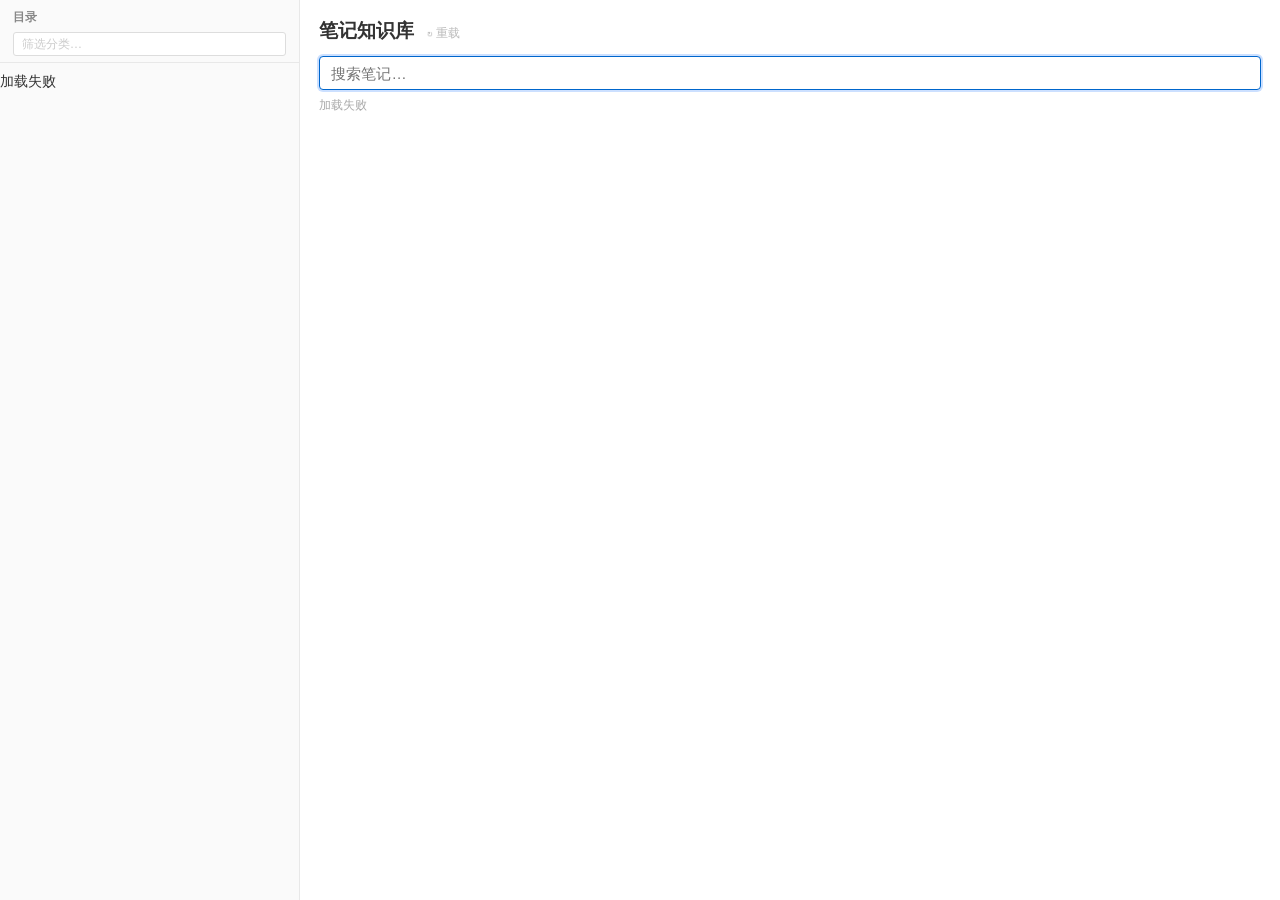
==== index.html @ eb3182e8 "Initial commit" ====
<!DOCTYPE html>
<html lang="zh-CN">
<head>
  <meta charset="UTF-8">
  <meta name="viewport" content="width=device-width, initial-scale=1.0">
  <title>笔记知识库</title>
  <style>
    *{box-sizing:border-box;margin:0;padding:0}
    body{
      font-family:-apple-system,BlinkMacSystemFont,"Segoe UI",Roboto,"Helvetica Neue",Arial,sans-serif;
      font-size:14px;line-height:1.6;color:#333;
      display:flex;height:100vh;overflow:hidden;
    }

    /* ── 左侧目录树 ── */
    #tree-panel{
      width:300px;min-width:300px;
      border-right:1px solid #e8e8e8;
      display:flex;flex-direction:column;
      background:#fafafa;overflow:hidden;
    }
    #tree-header{
      padding:.5rem .8rem .4rem;
      border-bottom:1px solid #e8e8e8;flex-shrink:0;
    }
    #tree-header-label{
      font-size:.72rem;font-weight:600;color:#888;
      text-transform:uppercase;letter-spacing:.06em;
      margin-bottom:.35rem;
    }
    #tree-filter{
      width:100%;font-size:.78rem;padding:.25rem .5rem;
      border:1px solid #ddd;border-radius:3px;
      font-family:inherit;background:#fff;color:#333;
      box-sizing:border-box;
    }
    #tree-filter:focus{outline:none;border-color:#0066cc;box-shadow:0 0 0 2px #cce0ff40}
    #tree-filter::placeholder{color:#ccc}
    #tree-scroll{flex:1;overflow-y:auto;padding:.4rem 0}
    .tree-node{user-select:none}
    .tree-row{
      display:flex;align-items:center;gap:3px;
      padding:2px 8px 2px 0;cursor:pointer;
      border-radius:3px;white-space:nowrap;overflow:hidden;
    }
    .tree-row:hover{background:#efefef}
    .tree-row.selected{background:#e3eeff;color:#0055cc}
    .tree-row.selected .tree-count{color:#4488dd}
    .tree-toggle{
      width:14px;flex-shrink:0;font-size:.6rem;color:#bbb;
      text-align:center;cursor:pointer;
    }
    .tree-toggle:hover{color:#555}
    .tree-name{flex:1;overflow:hidden;text-overflow:ellipsis;font-size:.82rem;color:#444}
    .tree-row.selected .tree-name{color:#0055cc}
    .tree-count{font-size:.7rem;color:#bbb;flex-shrink:0;margin-right:4px}
    .tree-children{display:none}
    .tree-children.open{display:block}

    /* ── 右侧主面板 ── */
    #main-panel{flex:1;display:flex;flex-direction:column;overflow:hidden;padding:1rem 1.2rem}
    #main-top{display:flex;align-items:baseline;gap:.8rem;margin-bottom:.6rem;flex-shrink:0}
    h1{font-size:1.2rem;font-weight:600;border-bottom:none;white-space:nowrap}
    #reload-btn{
      font-size:.73rem;color:#bbb;cursor:pointer;
      border:none;background:none;padding:0;
    }
    #reload-btn:hover{color:#555}
    #search-input{
      width:100%;font-size:.95rem;padding:.45rem .7rem;
      border:1px solid #ddd;border-radius:4px;
      font-family:inherit;flex-shrink:0;
    }
    #search-input:focus{outline:none;border-color:#0066cc;box-shadow:0 0 0 2px #cce0ff}
    #status{font-size:.76rem;color:#aaa;margin:.4rem 0;flex-shrink:0;min-height:1em}
    #results{list-style:none;flex:1;overflow-y:auto;padding-right:4px}
    #results li{padding:.55rem 0;border-bottom:1px solid #f0f0f0;position:relative}
    #results li:last-child{border-bottom:none}
    #results li:hover .del-btn{opacity:1}
    #results a{font-size:.92rem;font-weight:500;color:#0066cc;text-decoration:none}
    #results a:hover{text-decoration:underline}
    .crumb{font-size:.72rem;color:#bbb;margin:.1rem 0 .2rem}
    .crumb-link{cursor:pointer}
    .crumb-link:hover{color:#0066cc;text-decoration:underline}
    .snippet{font-size:.82rem;color:#666;line-height:1.5}
    mark{background:#fff3b0;color:inherit;border-radius:2px;padding:0 1px}
    .row-actions{
      position:absolute;top:.55rem;right:0;
      display:flex;gap:4px;opacity:0;transition:opacity .1s;
    }
    #results li:hover .row-actions{opacity:1}
    .del-btn,.edit-btn{
      background:none;border:none;cursor:pointer;
      font-size:.82rem;color:#ccc;padding:0 2px;line-height:1;
      text-decoration:none;
    }
    .del-btn:hover{color:#cc3333}
    .edit-btn:hover{color:#0066cc}

    @media(max-width:600px){
      #tree-panel{display:none}
    }
  </style>
</head>
<body>

<aside id="tree-panel">
  <div id="tree-header">
    <div id="tree-header-label">目录</div>
    <input id="tree-filter" type="text" placeholder="筛选分类…" autocomplete="off" spellcheck="false">
  </div>
  <div id="tree-scroll">
    <div id="tree-container"></div>
  </div>
</aside>

<div id="main-panel">
  <div id="main-top">
    <h1>笔记知识库</h1>
    <button id="reload-btn" title="重新加载索引">↻ 重载</button>
  </div>
  <input id="search-input" type="text" placeholder="搜索笔记…" autofocus autocomplete="off" spellcheck="false">
  <div id="status"></div>
  <ul id="results"></ul>
</div>

<script>
const input     = document.getElementById('search-input');
const status    = document.getElementById('status');
const results   = document.getElementById('results');
const reloadBtn = document.getElementById('reload-btn');
const treeContainer = document.getElementById('tree-container');

let timer, totalCount = 0, selectedCls = '', selectedRow = null;
const rowByPath = {};

// ── 初始化 ────────────────────────────────────────────────────────────────────

Promise.all([
  fetch('/api/search').then(r => r.json()),
  fetch('/api/tree').then(r => r.json()),
]).then(([search, tree]) => {
  totalCount = search.count;
  status.textContent = search.count + ' 篇笔记';
  renderTree(tree, treeContainer, 0);
}).catch(() => {
  status.textContent = '加载失败';
  treeContainer.textContent = '加载失败';
});

// ── 重载 ──────────────────────────────────────────────────────────────────────

reloadBtn.addEventListener('click', () => {
  reloadBtn.textContent = '↻ …';
  fetch('/api/reload').then(r => r.json()).then(d => {
    totalCount = d.count;
    status.textContent = d.count + ' 篇笔记（已重载）';
    reloadBtn.textContent = '↻ 重载';
    return fetch('/api/tree').then(r => r.json());
  }).then(tree => {
    treeContainer.innerHTML = '';
    for (const k in rowByPath) delete rowByPath[k];
    renderTree(tree, treeContainer, 0);
  });
});

// ── 目录树渲染 ────────────────────────────────────────────────────────────────

function renderTree(node, container, depth) {
  // 根节点特殊处理：显示为"全部笔记"
  if (depth === 0) {
    const allRow = makeRow('全部笔记', '', node.count, container, depth);
    allRow.classList.add('selected');
    selectedRow = allRow;
  }

  (node.children || []).forEach(child => {
    const nodeEl = document.createElement('div');
    nodeEl.className = 'tree-node';
    container.appendChild(nodeEl);

    const hasChildren = child.children && child.children.length > 0;
    const row = makeRow(child.name, child.path, child.count, nodeEl, depth + 1);

    if (hasChildren) {
      const childrenEl = document.createElement('div');
      childrenEl.className = 'tree-children';
      nodeEl.appendChild(childrenEl);

      const toggle = row.querySelector('.tree-toggle');
      toggle.textContent = '▸';
      toggle.addEventListener('click', e => {
        e.stopPropagation();
        const open = childrenEl.classList.toggle('open');
        toggle.textContent = open ? '▾' : '▸';
      });

      renderTree(child, childrenEl, depth + 1);
    }
  });
}

function makeRow(name, path, count, container, depth) {
  const row = document.createElement('div');
  row.className = 'tree-row';
  row.style.paddingLeft = (8 + depth * 12) + 'px';

  const hasChildren = false; // toggle added separately if needed

  const toggle = document.createElement('span');
  toggle.className = 'tree-toggle';
  toggle.textContent = ''; // filled in if has children

  const nameEl = document.createElement('span');
  nameEl.className = 'tree-name';
  nameEl.textContent = name;
  nameEl.title = name;

  const countEl = document.createElement('span');
  countEl.className = 'tree-count';
  countEl.textContent = count;

  row.appendChild(toggle);
  row.appendChild(nameEl);
  row.appendChild(countEl);
  container.appendChild(row);

  if (path) rowByPath[path] = row;

  row.addEventListener('click', () => {
    if (selectedRow) selectedRow.classList.remove('selected');
    row.classList.add('selected');
    selectedRow = row;
    selectedCls = path;
    doSearch();
  });

  return row;
}

function expandToRow(row) {
  let node = row.parentElement; // .tree-node
  while (node) {
    const parent = node.parentElement;
    if (parent && parent.classList.contains('tree-children')) {
      parent.classList.add('open');
      const parentNode = parent.parentElement; // .tree-node
      if (parentNode) {
        const toggle = parentNode.querySelector(':scope > .tree-row .tree-toggle');
        if (toggle && toggle.textContent) toggle.textContent = '▾';
      }
      node = parentNode;
    } else {
      break;
    }
  }
}

function selectByPath(path) {
  const row = rowByPath[path];
  if (!row) return;
  if (selectedRow) selectedRow.classList.remove('selected');
  row.classList.add('selected');
  selectedRow = row;
  selectedCls = path;
  expandToRow(row);
  row.scrollIntoView({block: 'nearest', behavior: 'smooth'});
  doSearch();
}

// ── 目录树筛选 ────────────────────────────────────────────────────────────────

const treeFilter = document.getElementById('tree-filter');
treeFilter.addEventListener('input', () => {
  const q = treeFilter.value.trim().toLowerCase();
  filterTree(treeContainer, q);
});

function filterTree(container, q) {
  if (!q) {
    // 清除筛选：恢复原始状态
    container.querySelectorAll('.tree-node').forEach(node => {
      node.style.display = '';
    });
    container.querySelectorAll('.tree-children').forEach(el => {
      el.classList.remove('open');
    });
    container.querySelectorAll('.tree-toggle').forEach(el => {
      if (el.textContent) el.textContent = '▸';
    });
    return;
  }

  // 对每个 tree-node：若自身或任意后代名称匹配则显示，并展开到匹配节点
  function processNode(nodeEl) {
    const row = nodeEl.querySelector(':scope > .tree-row');
    if (!row) return false;
    const nameEl = row.querySelector('.tree-name');
    const selfMatch = nameEl && nameEl.textContent.toLowerCase().includes(q);

    const childrenEl = nodeEl.querySelector(':scope > .tree-children');
    let childMatch = false;
    if (childrenEl) {
      childrenEl.querySelectorAll(':scope > .tree-node').forEach(child => {
        if (processNode(child)) childMatch = true;
      });
    }

    const visible = selfMatch || childMatch;
    nodeEl.style.display = visible ? '' : 'none';

    if (visible && childrenEl) {
      childrenEl.classList.add('open');
      const toggle = row.querySelector('.tree-toggle');
      if (toggle && toggle.textContent) toggle.textContent = '▾';
    }
    return visible;
  }

  // 只处理根下的 tree-node（"全部笔记"行不是 tree-node）
  container.querySelectorAll(':scope > .tree-node').forEach(processNode);
}

// ── 搜索 ──────────────────────────────────────────────────────────────────────

input.addEventListener('input', () => {
  clearTimeout(timer);
  timer = setTimeout(doSearch, 90);
});

function esc(s) {
  return s.replace(/&/g,'&amp;').replace(/</g,'&lt;').replace(/>/g,'&gt;');
}

function highlight(text, tokens) {
  if (!tokens.length) return esc(text);
  const pats = tokens.map(t => t.replace(/[.*+?^${}()|[\]\\]/g,'\\$&'));
  return esc(text).replace(new RegExp('('+pats.join('|')+')', 'gi'), '<mark>$1</mark>');
}

async function doSearch() {
  const q = input.value.trim();
  let url = '/api/search?limit=100';
  if (q) url += '&q=' + encodeURIComponent(q);
  if (selectedCls) url += '&cls=' + encodeURIComponent(selectedCls);

  const data = await fetch(url).then(r => r.json());
  const tokens = q ? (q.toLowerCase().match(/[\w一-鿿぀-ヿ＀-￯]+/g) || []) : [];

  if (data.total === 0) {
    status.textContent = q ? '无结果' : '此分类下无笔记';
    results.innerHTML = '';
    return;
  }

  const label = selectedCls
    ? `${data.total} 篇` + (q ? ` · 搜索"${q}"` : '')
    : (q ? `${data.total} 条结果` : `${data.count} 篇笔记`);
  status.textContent = label + (data.total > 100 ? '（显示前 100 条）' : '');

  results.innerHTML = data.results.map(e => `
    <li data-path="${e.path}">
      <a href="${e.path}" target="_blank">${highlight(e.title, tokens)}</a>
      <span class="row-actions">
        <a class="edit-btn" href="/edit/${e.path.split('/').pop()}" title="编辑">✎</a>
        <button class="del-btn" title="删除笔记">✕</button>
      </span>
      ${e.crumb.length ? `<div class="crumb">${e.crumb.map((seg, i) =>
        `<span class="crumb-link" data-cls="${esc(e.crumb.slice(0,i+1).join('/'))}">${esc(seg)}</span>`
      ).join(' / ')}</div>` : ''}
      ${e.snippet ? `<div class="snippet">${highlight(e.snippet, tokens)}</div>` : ''}
    </li>`).join('');

  results.querySelectorAll('.crumb-link').forEach(span => {
    span.addEventListener('click', () => selectByPath(span.dataset.cls));
  });

  results.querySelectorAll('.del-btn').forEach(btn => {
    btn.addEventListener('click', async e => {
      e.preventDefault();
      const li = btn.closest('li');
      const notePath = li.dataset.path;
      const filename = notePath.split('/').pop();
      if (!confirm(`删除笔记？\n${filename}`)) return;
      const res = await fetch(`/api/notes/${encodeURIComponent(filename)}`, {method: 'DELETE'});
      const data = await res.json();
      if (data.ok) {
        li.remove();
        totalCount = data.count;
        status.textContent = status.textContent.replace(/\d+ 篇笔记/, data.count + ' 篇笔记');
        // Refresh tree counts
        fetch('/api/tree').then(r => r.json()).then(tree => {
          treeContainer.innerHTML = '';
          renderTree(tree, treeContainer, 0);
        });
      } else {
        alert('删除失败：' + (data.error || '未知错误'));
      }
    });
  });
}
</script>
</body>
</html>
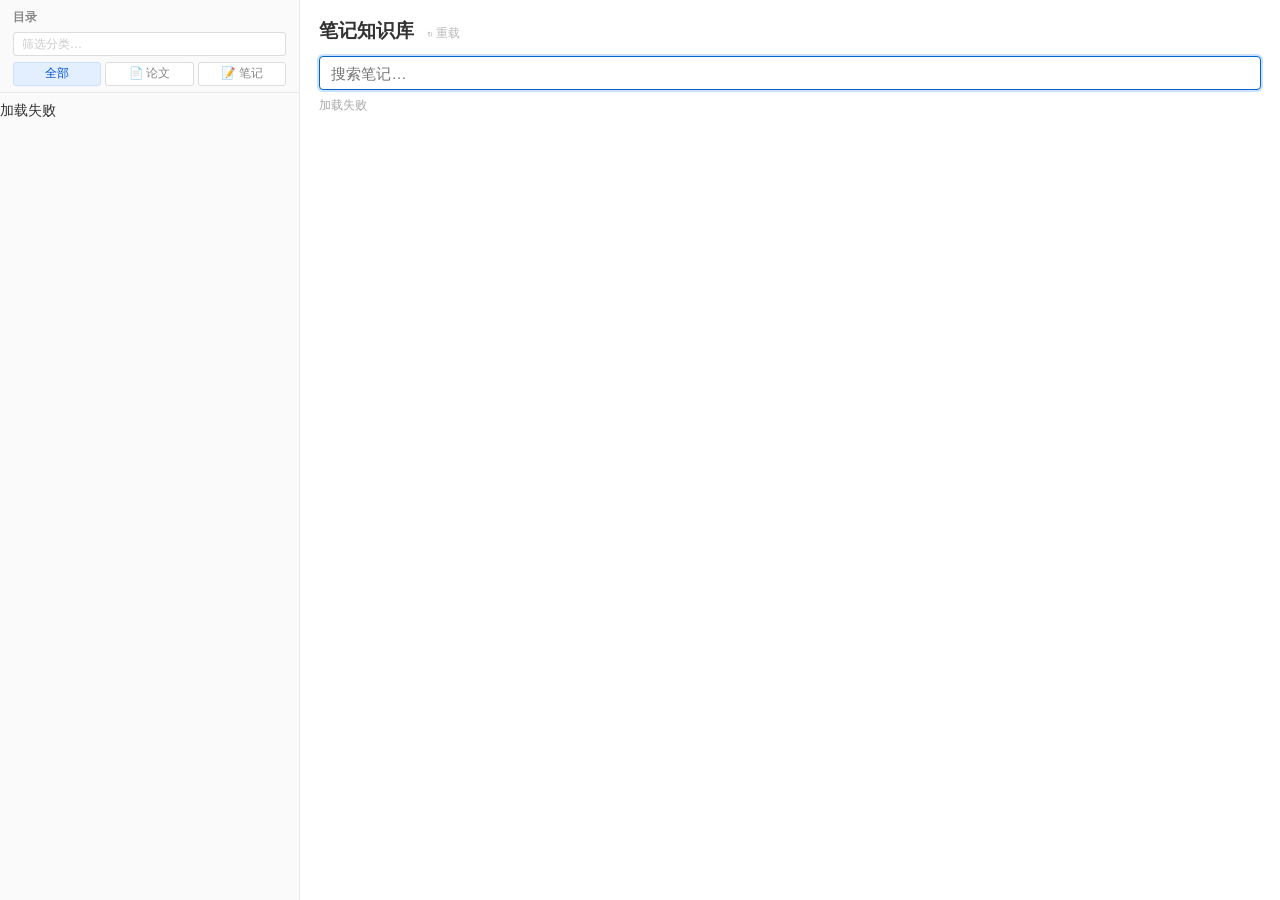
==== commit 298bdfc9: "Rework chat pipeline and search; restyle notes HTML Co-Authored-By: Claude Fable 5 <noreply@anthropi" ====
--- a/index.html
+++ b/index.html
@@ -12,7 +12,7 @@
       display:flex;height:100vh;overflow:hidden;
     }
 
-    /* ── 左侧目录树 ── */
+    /* ── Left directory tree ── */
     #tree-panel{
       width:300px;min-width:300px;
       border-right:1px solid #e8e8e8;
@@ -36,6 +36,14 @@
     }
     #tree-filter:focus{outline:none;border-color:#0066cc;box-shadow:0 0 0 2px #cce0ff40}
     #tree-filter::placeholder{color:#ccc}
+    #category-filter{display:flex;gap:4px;margin-top:.35rem}
+    .cat-btn{
+      flex:1;font-size:.72rem;padding:.22rem .3rem;
+      border:1px solid #ddd;border-radius:3px;
+      background:#fff;color:#888;cursor:pointer;font-family:inherit;
+    }
+    .cat-btn:hover{border-color:#bbb;color:#555}
+    .cat-btn.active{background:#e3eeff;border-color:#cce0ff;color:#0055cc}
     #tree-scroll{flex:1;overflow-y:auto;padding:.4rem 0}
     .tree-node{user-select:none}
     .tree-row{
@@ -57,7 +65,7 @@
     .tree-children{display:none}
     .tree-children.open{display:block}
 
-    /* ── 右侧主面板 ── */
+    /* ── Right main panel ── */
     #main-panel{flex:1;display:flex;flex-direction:column;overflow:hidden;padding:1rem 1.2rem}
     #main-top{display:flex;align-items:baseline;gap:.8rem;margin-bottom:.6rem;flex-shrink:0}
     h1{font-size:1.2rem;font-weight:600;border-bottom:none;white-space:nowrap}
@@ -79,23 +87,33 @@
     #results li:hover .del-btn{opacity:1}
     #results a{font-size:.92rem;font-weight:500;color:#0066cc;text-decoration:none}
     #results a:hover{text-decoration:underline}
+    .cat-badge{
+      font-size:.68rem;color:#999;background:#f3f3f3;
+      border-radius:3px;padding:0 5px;margin-left:6px;
+      vertical-align:middle;white-space:nowrap;
+    }
+    .cat-badge.cat-paper{color:#a8720a;background:#fff4e0}
+    .cat-badge.cat-note{color:#5566aa;background:#eef0fa}
     .crumb{font-size:.72rem;color:#bbb;margin:.1rem 0 .2rem}
     .crumb-link{cursor:pointer}
     .crumb-link:hover{color:#0066cc;text-decoration:underline}
     .snippet{font-size:.82rem;color:#666;line-height:1.5}
+    .lang-links{display:inline-flex;gap:3px;margin-left:5px;vertical-align:middle}
+    .lang-link{font-size:.68rem;color:#888;background:#f3f3f3;border-radius:3px;
+      padding:0 5px;text-decoration:none;white-space:nowrap}
+    .lang-link:hover{color:#0066cc;background:#e3eeff}
     mark{background:#fff3b0;color:inherit;border-radius:2px;padding:0 1px}
     .row-actions{
       position:absolute;top:.55rem;right:0;
       display:flex;gap:4px;opacity:0;transition:opacity .1s;
     }
     #results li:hover .row-actions{opacity:1}
-    .del-btn,.edit-btn{
+    .del-btn{
       background:none;border:none;cursor:pointer;
       font-size:.82rem;color:#ccc;padding:0 2px;line-height:1;
       text-decoration:none;
     }
     .del-btn:hover{color:#cc3333}
-    .edit-btn:hover{color:#0066cc}
 
     @media(max-width:600px){
       #tree-panel{display:none}
@@ -108,6 +126,11 @@
   <div id="tree-header">
     <div id="tree-header-label">目录</div>
     <input id="tree-filter" type="text" placeholder="筛选分类…" autocomplete="off" spellcheck="false">
+    <div id="category-filter">
+      <button class="cat-btn active" data-cat="">全部</button>
+      <button class="cat-btn" data-cat="paper">📄 论文</button>
+      <button class="cat-btn" data-cat="note">📝 笔记</button>
+    </div>
   </div>
   <div id="tree-scroll">
     <div id="tree-container"></div>
@@ -131,10 +154,10 @@
 const reloadBtn = document.getElementById('reload-btn');
 const treeContainer = document.getElementById('tree-container');
 
-let timer, totalCount = 0, selectedCls = '', selectedRow = null;
+let timer, totalCount = 0, selectedCls = '', selectedCategory = '', selectedRow = null;
 const rowByPath = {};
 
-// ── 初始化 ────────────────────────────────────────────────────────────────────
+// ── Initialization ────────────────────────────────────────────────────────────────────
 
 Promise.all([
   fetch('/api/search').then(r => r.json()),
@@ -148,7 +171,7 @@
   treeContainer.textContent = '加载失败';
 });
 
-// ── 重载 ──────────────────────────────────────────────────────────────────────
+// ── Reload ──────────────────────────────────────────────────────────────────────
 
 reloadBtn.addEventListener('click', () => {
   reloadBtn.textContent = '↻ …';
@@ -164,10 +187,10 @@
   });
 });
 
-// ── 目录树渲染 ────────────────────────────────────────────────────────────────
+// ── Directory tree rendering ────────────────────────────────────────────────────────────────
 
 function renderTree(node, container, depth) {
-  // 根节点特殊处理：显示为"全部笔记"
+  // Special handling for the root node: display it as "全部笔记"
   if (depth === 0) {
     const allRow = makeRow('全部笔记', '', node.count, container, depth);
     allRow.classList.add('selected');
@@ -268,7 +291,18 @@
   doSearch();
 }
 
-// ── 目录树筛选 ────────────────────────────────────────────────────────────────
+// ── Category filter ──────────────────────────────────────────────────────────────────
+
+document.querySelectorAll('.cat-btn').forEach(btn => {
+  btn.addEventListener('click', () => {
+    document.querySelectorAll('.cat-btn').forEach(b => b.classList.remove('active'));
+    btn.classList.add('active');
+    selectedCategory = btn.dataset.cat;
+    doSearch();
+  });
+});
+
+// ── Directory tree filter ────────────────────────────────────────────────────────────────
 
 const treeFilter = document.getElementById('tree-filter');
 treeFilter.addEventListener('input', () => {
@@ -278,7 +312,7 @@
 
 function filterTree(container, q) {
   if (!q) {
-    // 清除筛选：恢复原始状态
+    // Clear the filter: restore the original state
     container.querySelectorAll('.tree-node').forEach(node => {
       node.style.display = '';
     });
@@ -291,7 +325,7 @@
     return;
   }
 
-  // 对每个 tree-node：若自身或任意后代名称匹配则显示，并展开到匹配节点
+  // For each tree-node: show it if its own name or any descendant name matches, and expand to the matching node
   function processNode(nodeEl) {
     const row = nodeEl.querySelector(':scope > .tree-row');
     if (!row) return false;
@@ -317,11 +351,11 @@
     return visible;
   }
 
-  // 只处理根下的 tree-node（"全部笔记"行不是 tree-node）
+  // Only process tree-nodes directly under the root (the "全部笔记" row is not a tree-node)
   container.querySelectorAll(':scope > .tree-node').forEach(processNode);
 }
 
-// ── 搜索 ──────────────────────────────────────────────────────────────────────
+// ── Search ──────────────────────────────────────────────────────────────────────
 
 input.addEventListener('input', () => {
   clearTimeout(timer);
@@ -338,11 +372,14 @@
   return esc(text).replace(new RegExp('('+pats.join('|')+')', 'gi'), '<mark>$1</mark>');
 }
 
+const RESULT_LIMIT = 10000;
+
 async function doSearch() {
   const q = input.value.trim();
-  let url = '/api/search?limit=100';
+  let url = '/api/search?limit=' + RESULT_LIMIT;
   if (q) url += '&q=' + encodeURIComponent(q);
   if (selectedCls) url += '&cls=' + encodeURIComponent(selectedCls);
+  if (selectedCategory) url += '&cat=' + encodeURIComponent(selectedCategory);
 
   const data = await fetch(url).then(r => r.json());
   const tokens = q ? (q.toLowerCase().match(/[\w一-鿿぀-ヿ＀-￯]+/g) || []) : [];
@@ -353,23 +390,34 @@
     return;
   }
 
-  const label = selectedCls
+  const label = (selectedCls || selectedCategory)
     ? `${data.total} 篇` + (q ? ` · 搜索"${q}"` : '')
     : (q ? `${data.total} 条结果` : `${data.count} 篇笔记`);
-  status.textContent = label + (data.total > 100 ? '（显示前 100 条）' : '');
-
-  results.innerHTML = data.results.map(e => `
+  status.textContent = label + (data.total > RESULT_LIMIT ? `（显示前 ${RESULT_LIMIT} 条）` : '');
+
+  const catLabel = {paper: '📄 论文', note: '📝 笔记'};
+
+  results.innerHTML = data.results.map(e => {
+    const langLinks = e.langs
+      ? Object.entries(e.langs)
+          .filter(([, p]) => p !== e.path)
+          .map(([l, p]) => `<a class="lang-link" href="${p}">${esc(l)}</a>`)
+          .join('')
+      : '';
+    return `
     <li data-path="${e.path}">
       <a href="${e.path}" target="_blank">${highlight(e.title, tokens)}</a>
+      ${e.category && catLabel[e.category] ? `<span class="cat-badge cat-${e.category}">${catLabel[e.category]}</span>` : ''}
+      ${langLinks ? `<span class="lang-links">${langLinks}</span>` : ''}
       <span class="row-actions">
-        <a class="edit-btn" href="/edit/${e.path.split('/').pop()}" title="编辑">✎</a>
         <button class="del-btn" title="删除笔记">✕</button>
       </span>
       ${e.crumb.length ? `<div class="crumb">${e.crumb.map((seg, i) =>
         `<span class="crumb-link" data-cls="${esc(e.crumb.slice(0,i+1).join('/'))}">${esc(seg)}</span>`
       ).join(' / ')}</div>` : ''}
       ${e.snippet ? `<div class="snippet">${highlight(e.snippet, tokens)}</div>` : ''}
-    </li>`).join('');
+    </li>`;
+  }).join('');
 
   results.querySelectorAll('.crumb-link').forEach(span => {
     span.addEventListener('click', () => selectByPath(span.dataset.cls));
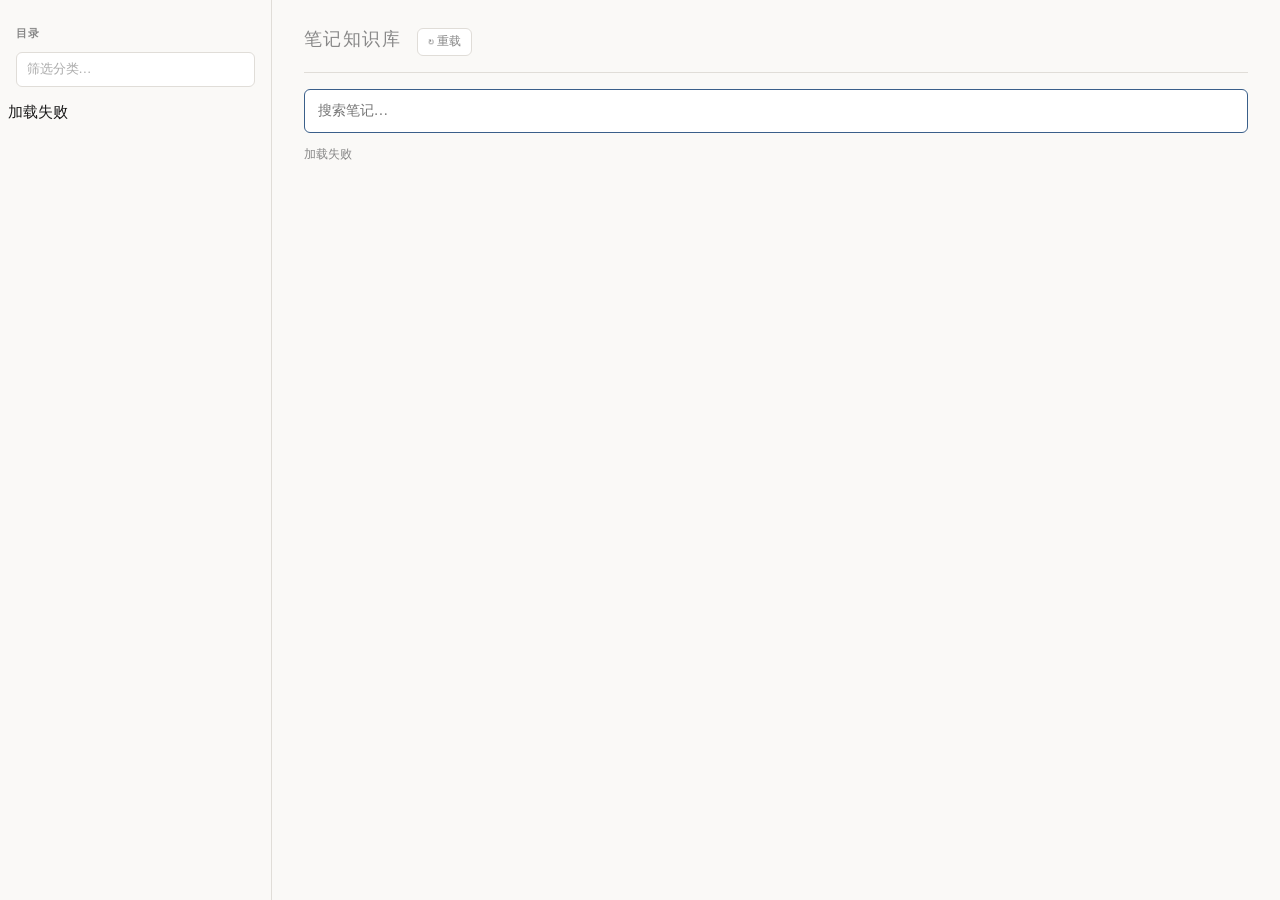
==== commit 784f51da: "Serve the HTML notes directly and delete the Markdown build A note is an HTML file and there is noth" ====
--- a/index.html
+++ b/index.html
@@ -5,118 +5,172 @@
   <meta name="viewport" content="width=device-width, initial-scale=1.0">
   <title>笔记知识库</title>
   <style>
+    /* The same palette and serif column as paper-notes (8035) and as the notes
+       this page opens — see assets/style.css, which carries the note-side copy.
+       The two-pane shape stays: a classification tree is what this app browses
+       by, and paper-notes has nothing to browse by. */
+    :root{
+      --bg:#faf9f7; --fg:#1a1a1a; --muted:#888; --accent:#3a5f8a;
+      --border:#e0ddd8; --card-bg:#ffffff; --header-bg:#f5f3ef;
+      --chip-bg:#eeeae4; --danger:#c0392b;
+      --mark:rgba(184,134,11,.3);
+    }
     *{box-sizing:border-box;margin:0;padding:0}
     body{
-      font-family:-apple-system,BlinkMacSystemFont,"Segoe UI",Roboto,"Helvetica Neue",Arial,sans-serif;
-      font-size:14px;line-height:1.6;color:#333;
+      font-family:'Georgia','Noto Serif SC',serif;
+      font-size:15px;line-height:1.7;
+      background:var(--bg);color:var(--fg);
       display:flex;height:100vh;overflow:hidden;
     }
 
     /* ── Left directory tree ── */
     #tree-panel{
-      width:300px;min-width:300px;
-      border-right:1px solid #e8e8e8;
+      width:17rem;min-width:17rem;
+      border-right:1px solid var(--border);
       display:flex;flex-direction:column;
-      background:#fafafa;overflow:hidden;
+      overflow:hidden;
     }
     #tree-header{
-      padding:.5rem .8rem .4rem;
-      border-bottom:1px solid #e8e8e8;flex-shrink:0;
+      padding:1.5rem 1rem .8rem;
+      flex-shrink:0;
     }
     #tree-header-label{
-      font-size:.72rem;font-weight:600;color:#888;
-      text-transform:uppercase;letter-spacing:.06em;
-      margin-bottom:.35rem;
+      font-size:.68rem;font-weight:700;color:var(--muted);
+      text-transform:uppercase;letter-spacing:.08em;
+      margin-bottom:.6rem;
     }
     #tree-filter{
-      width:100%;font-size:.78rem;padding:.25rem .5rem;
-      border:1px solid #ddd;border-radius:3px;
-      font-family:inherit;background:#fff;color:#333;
-      box-sizing:border-box;
-    }
-    #tree-filter:focus{outline:none;border-color:#0066cc;box-shadow:0 0 0 2px #cce0ff40}
-    #tree-filter::placeholder{color:#ccc}
-    #category-filter{display:flex;gap:4px;margin-top:.35rem}
-    .cat-btn{
-      flex:1;font-size:.72rem;padding:.22rem .3rem;
-      border:1px solid #ddd;border-radius:3px;
-      background:#fff;color:#888;cursor:pointer;font-family:inherit;
-    }
-    .cat-btn:hover{border-color:#bbb;color:#555}
-    .cat-btn.active{background:#e3eeff;border-color:#cce0ff;color:#0055cc}
-    #tree-scroll{flex:1;overflow-y:auto;padding:.4rem 0}
+      width:100%;font:inherit;font-size:.8rem;
+      padding:.35rem .6rem;
+      color:var(--fg);background:var(--card-bg);
+      border:1px solid var(--border);border-radius:6px;
+    }
+    #tree-filter:focus{outline:none;border-color:var(--accent)}
+    #tree-filter::placeholder{color:var(--muted);opacity:.7}
+    #tree-scroll{flex:1;overflow-y:auto;padding:0 .5rem 1.5rem}
     .tree-node{user-select:none}
     .tree-row{
-      display:flex;align-items:center;gap:3px;
-      padding:2px 8px 2px 0;cursor:pointer;
-      border-radius:3px;white-space:nowrap;overflow:hidden;
-    }
-    .tree-row:hover{background:#efefef}
-    .tree-row.selected{background:#e3eeff;color:#0055cc}
-    .tree-row.selected .tree-count{color:#4488dd}
+      display:flex;align-items:center;gap:.2rem;
+      padding:.12rem .4rem;cursor:pointer;
+      border-radius:4px;white-space:nowrap;overflow:hidden;
+    }
+    .tree-row:hover{background:var(--card-bg)}
+    .tree-row.selected{background:var(--accent);color:#fff}
+    .tree-row.selected .tree-name,
+    .tree-row.selected .tree-count,
+    .tree-row.selected .tree-toggle{color:#fff}
     .tree-toggle{
-      width:14px;flex-shrink:0;font-size:.6rem;color:#bbb;
+      width:.9rem;flex-shrink:0;font-size:.6rem;color:var(--muted);
       text-align:center;cursor:pointer;
     }
-    .tree-toggle:hover{color:#555}
-    .tree-name{flex:1;overflow:hidden;text-overflow:ellipsis;font-size:.82rem;color:#444}
-    .tree-row.selected .tree-name{color:#0055cc}
-    .tree-count{font-size:.7rem;color:#bbb;flex-shrink:0;margin-right:4px}
+    .tree-toggle:hover{color:var(--fg)}
+    .tree-name{flex:1;overflow:hidden;text-overflow:ellipsis;font-size:.8rem}
+    .tree-count{
+      font-size:.68rem;color:var(--muted);flex-shrink:0;
+      font-variant-numeric:tabular-nums;
+    }
     .tree-children{display:none}
     .tree-children.open{display:block}
 
     /* ── Right main panel ── */
-    #main-panel{flex:1;display:flex;flex-direction:column;overflow:hidden;padding:1rem 1.2rem}
-    #main-top{display:flex;align-items:baseline;gap:.8rem;margin-bottom:.6rem;flex-shrink:0}
-    h1{font-size:1.2rem;font-weight:600;border-bottom:none;white-space:nowrap}
+    #main-panel{
+      flex:1;display:flex;flex-direction:column;overflow:hidden;
+      padding:1.5rem 2rem 0;
+    }
+    #main-top{
+      display:flex;align-items:baseline;gap:1rem;
+      padding-bottom:1rem;margin-bottom:1rem;
+      border-bottom:1px solid var(--border);
+      flex-shrink:0;
+    }
+    h1{
+      font-size:1.15rem;font-weight:400;letter-spacing:.08em;
+      color:var(--muted);white-space:nowrap;
+    }
     #reload-btn{
-      font-size:.73rem;color:#bbb;cursor:pointer;
-      border:none;background:none;padding:0;
-    }
-    #reload-btn:hover{color:#555}
+      font:inherit;font-size:.78rem;color:var(--muted);
+      background:var(--card-bg);border:1px solid var(--border);
+      border-radius:6px;padding:.15rem .6rem;cursor:pointer;
+    }
+    #reload-btn:hover{color:var(--accent);border-color:var(--accent)}
     #search-input{
-      width:100%;font-size:.95rem;padding:.45rem .7rem;
-      border:1px solid #ddd;border-radius:4px;
-      font-family:inherit;flex-shrink:0;
-    }
-    #search-input:focus{outline:none;border-color:#0066cc;box-shadow:0 0 0 2px #cce0ff}
-    #status{font-size:.76rem;color:#aaa;margin:.4rem 0;flex-shrink:0;min-height:1em}
-    #results{list-style:none;flex:1;overflow-y:auto;padding-right:4px}
-    #results li{padding:.55rem 0;border-bottom:1px solid #f0f0f0;position:relative}
-    #results li:last-child{border-bottom:none}
-    #results li:hover .del-btn{opacity:1}
-    #results a{font-size:.92rem;font-weight:500;color:#0066cc;text-decoration:none}
-    #results a:hover{text-decoration:underline}
-    .cat-badge{
-      font-size:.68rem;color:#999;background:#f3f3f3;
-      border-radius:3px;padding:0 5px;margin-left:6px;
-      vertical-align:middle;white-space:nowrap;
-    }
-    .cat-badge.cat-paper{color:#a8720a;background:#fff4e0}
-    .cat-badge.cat-note{color:#5566aa;background:#eef0fa}
-    .crumb{font-size:.72rem;color:#bbb;margin:.1rem 0 .2rem}
+      width:100%;font:inherit;font-size:.9rem;
+      padding:.55rem .8rem;
+      color:var(--fg);background:var(--card-bg);
+      border:1px solid var(--border);border-radius:6px;
+      flex-shrink:0;
+    }
+    #search-input:focus{outline:none;border-color:var(--accent)}
+    #status{font-size:.76rem;color:var(--muted);margin:.7rem 0 .3rem;
+      flex-shrink:0;min-height:1em}
+    #results{list-style:none;flex:1;overflow-y:auto;padding-bottom:2rem}
+
+    /* One line per note, the way paper-notes lists one line per paper: the
+       title is the link, everything under it is context. */
+    #results li{
+      padding:.6rem .5rem;
+      border-bottom:1px solid var(--border);
+      position:relative;
+    }
+    #results li:hover{background:var(--card-bg)}
+    #results a{
+      font-size:.95rem;font-weight:700;line-height:1.4;
+      color:var(--fg);text-decoration:none;
+    }
+    #results li:hover > a{color:var(--accent)}
+    .crumb{font-size:.72rem;color:var(--muted);margin:.15rem 0 .2rem}
     .crumb-link{cursor:pointer}
-    .crumb-link:hover{color:#0066cc;text-decoration:underline}
-    .snippet{font-size:.82rem;color:#666;line-height:1.5}
-    .lang-links{display:inline-flex;gap:3px;margin-left:5px;vertical-align:middle}
-    .lang-link{font-size:.68rem;color:#888;background:#f3f3f3;border-radius:3px;
-      padding:0 5px;text-decoration:none;white-space:nowrap}
-    .lang-link:hover{color:#0066cc;background:#e3eeff}
-    mark{background:#fff3b0;color:inherit;border-radius:2px;padding:0 1px}
+    .crumb-link:hover{color:var(--accent);text-decoration:underline}
+    .snippet{font-size:.82rem;color:var(--muted);line-height:1.6}
+    .lang-links{display:inline-flex;gap:.3rem;margin-left:.4rem;
+      vertical-align:middle}
+    .lang-link{
+      font-size:.68rem;font-weight:400;color:var(--muted);
+      background:var(--chip-bg);border-radius:999px;
+      padding:.05rem .55rem;text-decoration:none;white-space:nowrap;
+    }
+    .lang-link:hover{color:var(--accent)}
+    mark{background:var(--mark);color:inherit;border-radius:2px;padding:0 1px}
+
     .row-actions{
-      position:absolute;top:.55rem;right:0;
-      display:flex;gap:4px;opacity:0;transition:opacity .1s;
+      position:absolute;top:.6rem;right:.5rem;
+      display:flex;gap:.25rem;opacity:0;transition:opacity .1s;
     }
     #results li:hover .row-actions{opacity:1}
+    /* An armed or failed button stays visible even once the pointer leaves,
+       otherwise the row it belongs to would silently forget its own state. */
+    .row-actions:has(.del-btn.armed,.del-btn.failed){opacity:1}
     .del-btn{
-      background:none;border:none;cursor:pointer;
-      font-size:.82rem;color:#ccc;padding:0 2px;line-height:1;
-      text-decoration:none;
-    }
-    .del-btn:hover{color:#cc3333}
-
-    @media(max-width:600px){
+      font:inherit;font-size:.8rem;color:var(--muted);
+      background:none;border:none;padding:0 .2rem;line-height:1.2;
+      cursor:pointer;
+    }
+    .del-btn:hover{color:var(--danger)}
+    .del-btn.armed{
+      font-size:.72rem;font-weight:700;color:#fff;
+      background:var(--danger);border-radius:6px;padding:.1rem .5rem;
+    }
+    .del-btn.failed{
+      font-size:.72rem;color:var(--danger);background:var(--chip-bg);
+      border-radius:6px;padding:.1rem .5rem;cursor:default;
+    }
+
+    @media(max-width:900px){
       #tree-panel{display:none}
+      #main-panel{padding:1.5rem 1rem 0}
+    }
+    @media(prefers-color-scheme:dark){
+      :root{
+        --bg:#17161a; --fg:#e8e5df; --muted:#888; --accent:#7cafd6;
+        --border:#2e2c30; --card-bg:#1e1c21; --header-bg:#27242c;
+        --chip-bg:#2c2930; --danger:#d9705f;
+        --mark:rgba(184,134,11,.42);
+      }
+      .tree-row.selected{color:#17161a}
+      .tree-row.selected .tree-name,
+      .tree-row.selected .tree-count,
+      .tree-row.selected .tree-toggle{color:#17161a}
+      .del-btn.armed{color:#17161a}
     }
   </style>
 </head>
@@ -126,11 +180,6 @@
   <div id="tree-header">
     <div id="tree-header-label">目录</div>
     <input id="tree-filter" type="text" placeholder="筛选分类…" autocomplete="off" spellcheck="false">
-    <div id="category-filter">
-      <button class="cat-btn active" data-cat="">全部</button>
-      <button class="cat-btn" data-cat="paper">📄 论文</button>
-      <button class="cat-btn" data-cat="note">📝 笔记</button>
-    </div>
   </div>
   <div id="tree-scroll">
     <div id="tree-container"></div>
@@ -154,7 +203,7 @@
 const reloadBtn = document.getElementById('reload-btn');
 const treeContainer = document.getElementById('tree-container');
 
-let timer, totalCount = 0, selectedCls = '', selectedCategory = '', selectedRow = null;
+let timer, totalCount = 0, selectedCls = '', selectedRow = null, armedDelete = null;
 const rowByPath = {};
 
 // ── Initialization ────────────────────────────────────────────────────────────────────
@@ -291,17 +340,6 @@
   doSearch();
 }
 
-// ── Category filter ──────────────────────────────────────────────────────────────────
-
-document.querySelectorAll('.cat-btn').forEach(btn => {
-  btn.addEventListener('click', () => {
-    document.querySelectorAll('.cat-btn').forEach(b => b.classList.remove('active'));
-    btn.classList.add('active');
-    selectedCategory = btn.dataset.cat;
-    doSearch();
-  });
-});
-
 // ── Directory tree filter ────────────────────────────────────────────────────────────────
 
 const treeFilter = document.getElementById('tree-filter');
@@ -372,14 +410,30 @@
   return esc(text).replace(new RegExp('('+pats.join('|')+')', 'gi'), '<mark>$1</mark>');
 }
 
+// ── Delete confirmation ─────────────────────────────────────────────────────────
+
+function disarmDelete() {
+  if (!armedDelete) return;
+  armedDelete.classList.remove('armed');
+  armedDelete.textContent = '✕';
+  armedDelete.title = '删除笔记';
+  armedDelete = null;
+}
+
+// Anything else you do — a click elsewhere, Esc, typing a new query — means you
+// did not mean to delete.
+document.addEventListener('click', disarmDelete);
+document.addEventListener('keydown', e => { if (e.key === 'Escape') disarmDelete(); });
+
 const RESULT_LIMIT = 10000;
 
 async function doSearch() {
+  // The armed button is about to be replaced along with the rest of the list.
+  armedDelete = null;
   const q = input.value.trim();
   let url = '/api/search?limit=' + RESULT_LIMIT;
   if (q) url += '&q=' + encodeURIComponent(q);
   if (selectedCls) url += '&cls=' + encodeURIComponent(selectedCls);
-  if (selectedCategory) url += '&cat=' + encodeURIComponent(selectedCategory);
 
   const data = await fetch(url).then(r => r.json());
   const tokens = q ? (q.toLowerCase().match(/[\w一-鿿぀-ヿ＀-￯]+/g) || []) : [];
@@ -390,12 +444,10 @@
     return;
   }
 
-  const label = (selectedCls || selectedCategory)
+  const label = selectedCls
     ? `${data.total} 篇` + (q ? ` · 搜索"${q}"` : '')
     : (q ? `${data.total} 条结果` : `${data.count} 篇笔记`);
   status.textContent = label + (data.total > RESULT_LIMIT ? `（显示前 ${RESULT_LIMIT} 条）` : '');
-
-  const catLabel = {paper: '📄 论文', note: '📝 笔记'};
 
   results.innerHTML = data.results.map(e => {
     const langLinks = e.langs
@@ -407,7 +459,6 @@
     return `
     <li data-path="${e.path}">
       <a href="${e.path}" target="_blank">${highlight(e.title, tokens)}</a>
-      ${e.category && catLabel[e.category] ? `<span class="cat-badge cat-${e.category}">${catLabel[e.category]}</span>` : ''}
       ${langLinks ? `<span class="lang-links">${langLinks}</span>` : ''}
       <span class="row-actions">
         <button class="del-btn" title="删除笔记">✕</button>
@@ -426,24 +477,46 @@
   results.querySelectorAll('.del-btn').forEach(btn => {
     btn.addEventListener('click', async e => {
       e.preventDefault();
+      // Keep the click off the document listener below, which disarms.
+      e.stopPropagation();
+      if (btn.classList.contains('failed')) return;
+
+      // First click arms the button, second one deletes. Confirming in the row
+      // itself rather than in a confirm() keeps the note's title and category
+      // on screen while you decide, which a modal covers up.
+      if (armedDelete !== btn) {
+        disarmDelete();
+        armedDelete = btn;
+        btn.classList.add('armed');
+        btn.textContent = '删除？';
+        btn.title = '再次点击删除，按 Esc 取消';
+        return;
+      }
+      disarmDelete();
+
       const li = btn.closest('li');
-      const notePath = li.dataset.path;
-      const filename = notePath.split('/').pop();
-      if (!confirm(`删除笔记？\n${filename}`)) return;
-      const res = await fetch(`/api/notes/${encodeURIComponent(filename)}`, {method: 'DELETE'});
-      const data = await res.json();
-      if (data.ok) {
-        li.remove();
-        totalCount = data.count;
-        status.textContent = status.textContent.replace(/\d+ 篇笔记/, data.count + ' 篇笔记');
-        // Refresh tree counts
-        fetch('/api/tree').then(r => r.json()).then(tree => {
-          treeContainer.innerHTML = '';
-          renderTree(tree, treeContainer, 0);
-        });
-      } else {
-        alert('删除失败：' + (data.error || '未知错误'));
+      const filename = li.dataset.path.split('/').pop();
+      let data;
+      try {
+        const res = await fetch(`/api/notes/${encodeURIComponent(filename)}`, {method: 'DELETE'});
+        data = await res.json();
+      } catch (err) {
+        data = {ok: false, error: String(err)};
       }
+      if (!data.ok) {
+        btn.classList.add('failed');
+        btn.textContent = '删除失败';
+        btn.title = data.error || '未知错误';
+        return;
+      }
+      li.remove();
+      totalCount = data.count;
+      status.textContent = status.textContent.replace(/\d+ 篇笔记/, data.count + ' 篇笔记');
+      // Refresh tree counts
+      fetch('/api/tree').then(r => r.json()).then(tree => {
+        treeContainer.innerHTML = '';
+        renderTree(tree, treeContainer, 0);
+      });
     });
   });
 }
